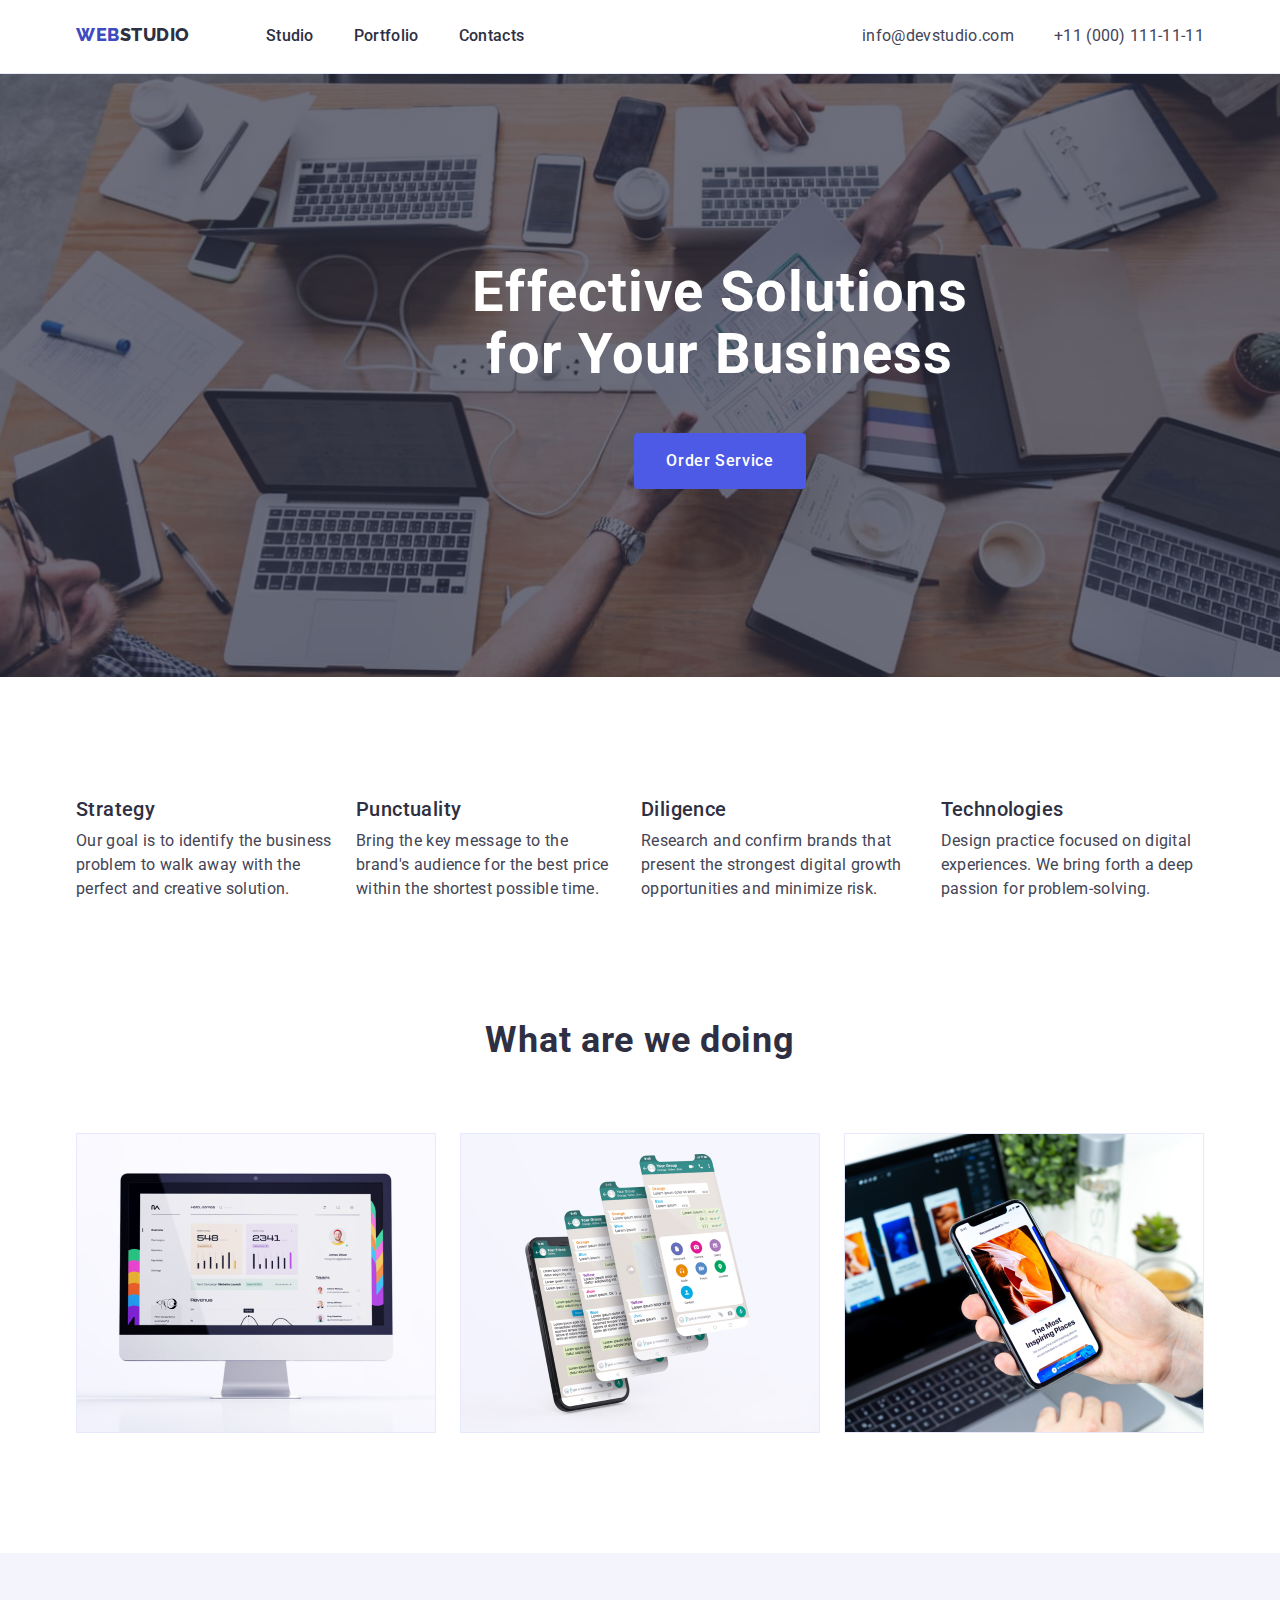
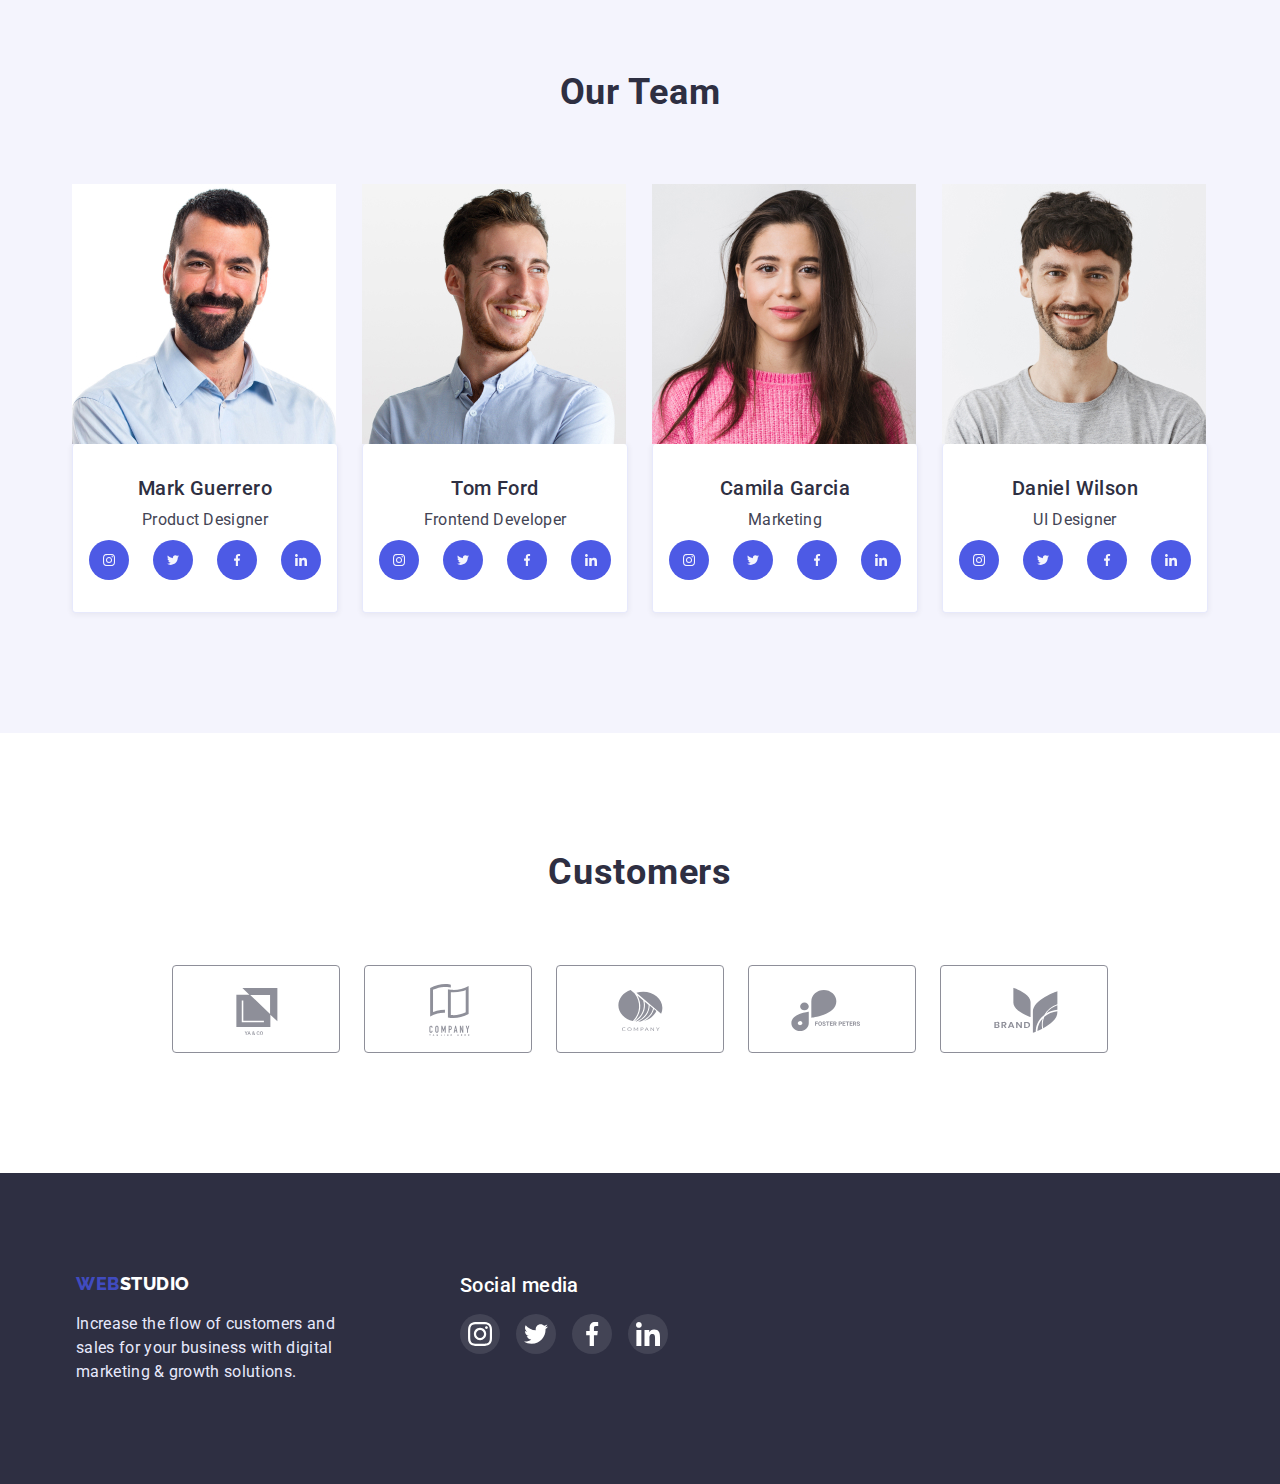
==== index.html @ c2ac7e38 "основна" ====
<!DOCTYPE html>
<html lang="en">
  <head>
    <meta charset="UTF-8" />
    <meta http-equiv="X-UA-Compatible" content="IE=edge" />
    <meta name="viewport" content="width=device-width, initial-scale=1.0" />
    <title>Document</title>
    <link rel="preconnect" href="https://fonts.googleapis.com" />
    <link rel="preconnect" href="https://fonts.gstatic.com" crossorigin />
    <link
      href="https://fonts.googleapis.com/css2?family=Raleway:wght@800&family=Roboto:wght@400;500;700&display=swap"
      rel="stylesheet"
    />
    <link
      rel="stylesheet"
      href="https://cdnjs.cloudflare.com/ajax/libs/modern-normalize/1.1.0/modern-normalize.min.css"
    />
    <link rel="stylesheet" href="./css/styles.css" />
  </head>

  <body>
    <!-- heder -->
    <header class="page-header  box">
      <div class="container page-header-container">
        <nav class="page-nav">
          <a class="logo-left link" href="./index.html">
            WEB<span class="logo-right">STUDIO</span>
          </a>
          <ul class="list">
            <li class="menu-item">
              <a class="menu-link link" href="./studio.html">Studio</a>
            </li>
            <li class="menu-item">
              <a class="menu-link link" href="./portfolio.html"> Portfolio</a>
            </li>
            <li class="menu-item">
              <a class="menu-link link" href="">Contacts</a>
            </li>
          </ul>
        </nav>
        <address class="addres">
          <ul class="list">
            <li>
              <a
                class="contact-mail link menu-link"
                href="mailto:info@devstudio.com"
              >
                info@devstudio.com</a
              >
            </li>
            <li>
              <a class="contact-phone-number link" href="tel:+110001111111">
                +11 (000) 111-11-11</a
              >
            </li>
          </ul>
        </address>
      </div>
    </header>
    <!-- mein -->
    <main>
      <!--section1 hero -->
      <section class="hero-color">
        <h1 class="main-title">Effective Solutions for Your Business</h1>
        <button class="modal-btn" type="button">Order Service</button>
      </section>
      <!-- section2 -->
      <section class="section ">
        <div class="container">
          <h2 class="title-secondaru hide">Course goal</h2>
          <ul class="course list">
            <li>
              <h3 class="title-third">Strategy</h3>
              <p class="text ">
                Our goal is to identify the business problem to walk away with
                the perfect and creative solution.
              </p>
            </li>
            <li>
              <h3 class="title-third">Punctuality</h3>
              <p class="text">
                Bring the key message to the brand's audience for the best price
                within the shortest possible time.
              </p>
            </li>
            <li>
              <h3 class="title-third">Diligence</h3>
              <p class="text">
                Research and confirm brands that present the strongest digital
                growth opportunities and minimize risk.
              </p>
            </li>
            <li>
              <h3 class="title-third">Technologies</h3>
              <p class="text">
                Design practice focused on digital experiences. We bring forth a
                deep passion for problem-solving.
              </p>
            </li>
          </ul>
        </div>
      </section>
      <!-- section3 -->
      <section class="what-are-we-doing-section section remove-retreat">
        <div class="container ">
          <h2 class="title-secondaru ">What are we doing</h2>
          <ul class="list">
            <li class="list-card">
              <img src="./images/icon1.jpg" alt="comp" width="360" />
            </li>
            <li class="list-card">
              <img src="./images/icon2.jpg" alt="phon" width="360" />
            </li>
            <li class="list-card">
              <img src="./images/icon3.jpg" alt="comp&phon" width="360" />
            </li>
          </ul>
        </div>
      </section>
      <!-- section4 -->
      <section class="section section-four hero-footer ">
        <div class="container ">
        <h2 class="title-secondaru ">Our Team</h2>
        <ul class="list team">
          <li>
              <img src="./images/img1.jpg" alt="Mark Guerrero" width="264" />
             <div class=" card-title container-shawod">
            <h3 class="title-third">Mark Guerrero</h3>
            <p class="text text-team">Product Designer</p>
            <ul class="social-list list">
              <li class="social-list-item">
                <a href="" class="social-list-link">
                  <svg class="social-list-icon"  width="12" height="12">
                    <use href="./images/sprite.svg#icon-instagram"></use>
                  </svg>
                </a>
              </li>
              <li class="social-list-item">
                <a href="" class="social-list-link">
                  <svg class="social-list-icon"  width="12" height="12">
                    <use href="./images/sprite.svg#icon-twitter"></use>
                  </svg>
                </a>
              </li>
              <li class="social-list-item">
                <a href="" class="social-list-link">
                  <svg class="social-list-icon"  width="12" height="12">
                    <use href="./images/sprite.svg#icon-facebook"></use>
                  </svg>
                </a>
              </li>
              <li class="social-list-item">
                <a href="" class="social-list-link">
                  <svg class="social-list-icon"  width="12" height="12">
                    <use href="./images/sprite.svg#icon-linkedin"></use>
                  </svg>
                </a>
              </li>
            </ul>
            </div>
            </li>
          <li>
            <img src="./images/img2.jpg" alt="Tom Ford" width="264" />
             <div class=" container-shawod card-title">
            <h3 class="title-third">Tom Ford</h3>
            <p class="text text-team">Frontend Developer</p>
            <ul class="social-list list">
              <li class="social-list-item">
                <a href="" class="social-list-link">
                  <svg class="social-list-icon"  width="12" height="12">
                    <use href="./images/sprite.svg#icon-instagram"></use>
                  </svg>
                </a>
              </li>
              <li class="social-list-item">
                <a href="" class="social-list-link">
                  <svg class="social-list-icon"  width="12" height="12">
                    <use href="./images/sprite.svg#icon-twitter"></use>
                  </svg>
                </a>
              </li>
              <li class="social-list-item">
                <a href="" class="social-list-link">
                  <svg class="social-list-icon" width="12" height="12">
                    <use href="./images/sprite.svg#icon-facebook"></use>
                  </svg>
                </a>
              </li>
              <li class="social-list-item">
                <a href="" class="social-list-link">
                  <svg class="social-list-icon" width="12" height="12">
                    <use href="./images/sprite.svg#icon-linkedin"></use>
                  </svg>
                </a>
              </li>
            </ul>
            </div>
          </li>
          <li>
            <img src="./images/img3.jpg" alt="Camila Garcia" width="264" />
             <div class=" container-shawod card-title">
            <h3 class="title-third">Camila Garcia</h3>
            <p class="text text-team">Marketing</p>   
             <ul class="social-list list">
              <li class="social-list-item">
                <a href="" class="social-list-link">
                  <svg class="social-list-icon"  width="12" height="12">
                    <use href="./images/sprite.svg#icon-instagram"></use>
                  </svg>
                </a>
              </li>
              <li class="social-list-item">
                <a href="" class="social-list-link">
                  <svg class="social-list-icon"  width="12" height="12">
                    <use href="./images/sprite.svg#icon-twitter"></use>
                  </svg>
                </a>
              </li>
              <li class="social-list-item">
                <a href="" class="social-list-link">
                  <svg class="social-list-icon"  width="12" height="12">
                    <use href="./images/sprite.svg#icon-facebook"></use>
                  </svg>
                </a>
              </li>
              <li class="social-list-item">
                <a href="" class="social-list-link">
                  <svg class="social-list-icon" width="12" height="12">
                    <use href="./images/sprite.svg#icon-linkedin"></use>
                  </svg>
                </a>
              </li>
            </ul> 
          </div>
          </li>
                  <li>
            <img src="./images/img4.jpg" alt="Daniel Wilson" width="264" />
             <div class=" container-shawod card-title">
   <h3 class="title-third">Daniel Wilson</h3>
            <p class="text text-team">UI Designer</p>
            <ul class="social-list list">
              <li class="social-list-item">
                <a href="" class="social-list-link">
                  <svg class="social-list-icon" width="12" height="12">
                    <use href="./images/sprite.svg#icon-instagram"></use>
                  </svg>
                  
                </a>
              </li>
              <li class="social-list-item">
                <a href="" class="social-list-link">
                  <svg class="social-list-icon"  width="12" height="12">
                    <use href="./images/sprite.svg#icon-twitter"></use>
                  </svg>
                </a>
              </li>
              <li class="social-list-item">
                <a href="" class="social-list-link">
                  <svg class="social-list-icon"  width="12" height="12">
                    <use href="./images/sprite.svg#icon-facebook"></use>
                  </svg>
                </a>
              </li>
              <li class="social-list-item">
                <a href="" class="social-list-link">
                  <svg class="social-list-icon"  width="12" height="12">
                    <use href="./images/sprite.svg#icon-linkedin"></use>
                  </svg>
                </a>
              </li>
            </ul>
            </div>
            </div>
          </li>
        </ul>
      </div>
      </section>
      <!-- section5 -->
     <section class="section">
      <div class="container">
      <h2 class="title-fifth">Customers</h2>
      <ul class="company-list list">
      <li class="company-list-item"> 
        <a href="" class="company-list-link">
        <svg class="company-list-icon" width="104" height="56">
        <use href="./images/sprite.svg#icon-logo">
        </use>
      </svg>
    </a>
   </li>
      <li class="company-list-item"> 
        <a href="" class="company-list-link">
        <svg class="company-list-icon" width="104" height="56">
        <use href="./images/sprite.svg#icon-logo1">
        </use>
      </svg>
    </a>
      </li>
      <li class="company-list-item"> 
        <a href="" class="company-list-link">
        <svg class="company-list-icon" width="104" height="56">
        <use href="./images/sprite.svg#icon-logo2">
        </use>
      </svg>
    </a>
      </li>
      <li class="company-list-item"> 
        <a href="" class="company-list-link">
        <svg class="company-list-icon" width="104" height="56">
        <use href="./images/sprite.svg#icon-logo3">
        </use>
      </svg>
    </a>
  </li>
      <li class="company-list-item"> 
        <a href="" class="company-list-link">
        <svg class="company-list-icon" width="104" height="56">
        <use href="./images/sprite.svg#icon-logo4">
        </use>
      </svg>
    </a>
  </li>
     </ul>
     </div>
    </section>
      </main>
    <!-- footer -->
    <footer class="footer">
      <div class="container container-footer">
        <div>
                   <a class="logo-left link entrance " href="./index.html">
          WEB<span class="logo-right-footer">STUDIO</span>
        </a>
                <p class="text-footer">
          Increase the flow of customers and sales for your business with
          digital marketing & growth solutions.
        </p>
      </div>
            <div class=" footer-socil ">
     <h3 class="title-third-footer">Social media</h3>
     <ul class="footer-social-list list-social">
      <li class="footer-social-list-item">
        <a href="" class="footer-social-list-link ">
          <svg class="footer-social-list-icon" width="24px" height="24px">
           <use href="./images/sprite.svg#icon-instagram"></use>
          </svg>
        </a>
      </li>
      <li class="footer-social-list-item" >
        <a href="" class="footer-social-list-link">
          <svg class="footer-social-list-icon" width="24px" height="24px">
            <use href="./images/sprite.svg#icon-twitter"></use>
          </svg>
        </a>
      </li>
      <li class="footer-social-list-item">
        <a href="" class="footer-social-list-link">
          <svg class="footer-social-list-icon" width="24px" height="24px">
            <use href="./images/sprite.svg#icon-facebook"></use>
          </svg>
        </a>
      </li>
      <li class="footer-social-list-item">
        <a href="" class="footer-social-list-link">
          <svg class="footer-social-list-icon"  width="24px" height="24px">
             <use href="./images/sprite.svg#icon-linkedin"></use>
          </svg>
        </a>
      </li>
     </ul>
              </div> </div>
                  </footer>
  </body>
</html>
---- css/styles.css ----
html{    box-sizing: border-box}
    *,*::before,
    *::after{
        box-sizing: inherit;}
    



/*=================================================скидання базових стилів============================================= */
.link {
    text-decoration: none;
}


.list {
    list-style: none;
    display: flex;
        justify-content: center;
}



button{ 
    cursor: pointer;
}

h1, h2, h3, h4, p {
    margin-top: 0;
    margin-bottom: 0;
}
ul, ol{
    margin-top: 0;
    margin-bottom: 0;
    padding-left: 0;
}
img{
    display: block;
}

/*===================================================== hader===================================================== */

/* nav */

:root {
    --primaru-brand-color: #4D5AE5;
    --subtle-text: #8E8F99;
    --pressed-state-color: #404BBF;
    --dark-color: #2E2F42;
    --text-color: #434455;
    --text-footer-color: #E7E9FC;
    --subtle-text-color: #FFFFFF;
    --light-color: #F4F4FD;
}

.section{
    padding-top: 120px;
    padding-bottom: 120px;
   
}

.container{
    width: 1158px;
    margin-left: auto;
    margin-right: auto;
    padding-left: 15px;
    padding-right: 15px;
}

.page-header{
    padding-top: 24px;
  
  
}
.page-header-container {
    display: flex;
  
 

    
}
.box{
    border-bottom: 1px solid var(--text-footer-color);
    padding-bottom: 25px;
   }
.page-nav{ 
    display: flex;
}


.logo-right{
    margin-right: 76px;
}

.menu-item:not(:last-child){
    margin-right: 40px;
}




.text {
    font-family: 'Roboto', 'sens-serif';
    font-size: 16px;
    line-height: 1.5;
    letter-spacing: 0.02em;
    color: var(--text-color);
}

.logo-left {
    font-family: 'Raleway', 'sens-serif';
    font-weight: 800;
    font-size: 18px;
    line-height: 1.2;
    letter-spacing: 0.03em;
    color: var(--pressed-state-color);
 
}

.logo-right {
    font-family: 'Raleway', 'sens-serif';
    font-weight: 800;
    font-size: 18px;
    line-height: 1.2;
    letter-spacing: 0.03em;
    color: var(--dark-color);
}


.menu-link {
    font-family: 'Roboto', 'sens-serif';
    font-weight: 500;
    font-size: 16px;
    line-height: 1.5;
    letter-spacing: 0.02em;
    color: var(--dark-color);
    padding-top: 24px;
        padding-bottom:24px;
}

.menu-link:active,
.menu-link:hover,
.menu-link:focus {
    color: var(--pressed-state-color);
}



/* =====================================================adress===================================================== */
.addres{
    margin-left: auto;
}

.contact-mail {
    font-family:'Roboto', 'sens-serif';
    font-style: normal;
    font-weight: 400;
    font-size: 16px;
    line-height: 1.5;
    letter-spacing: 0.02em;
    color: var(--text-color);
    margin-left: auto;
    margin-right: 40px;
}

.contact-phone-number {
    font-family: 'Roboto', 'sens-serif';
    font-style: normal;
    font-weight: 400;
    font-size: 16px;
    line-height: 1.5;
    letter-spacing: 0.02em;
    color: var(--text-color);
}

/*===================================================== section 1 hero =====================================================*/
.hero-color{
    background-image: linear-gradient(rgba(46, 47, 66, 0.7),rgba(46, 47, 66, 0.7)), url(../images/icons/people-office.jpg);
    background-size: cover;
      text-align: center;
    background-color: var(--dark-color);
      margin-left: auto;
        margin-right: auto;
        padding-top: 188px;
        padding-bottom: 188px;
        padding-left: 0;
        padding-right: 0;
        width: 1440px;
}
.main-title {
       font-family: 'Roboto', 'sens-serif';
    font-weight: 700;
    font-size: 56px;
    line-height: 1.1;
    letter-spacing: 0.02em;
    color: var(--subtle-text-color);
    max-width: 496px;
margin-left: auto;
margin-right: auto;
}


.modal-btn {
    display: inline-block;
    padding-top: 16px;
    padding-bottom: 16px;
    padding-left: 32px ;
    padding-right: 32px;
    border: 1px;
    border-radius: 4px;
    font-family: 'Roboto', 'sens-serif';
    font-weight: 500;
    font-size: 16px;
    line-height: 1.5;
    letter-spacing: 0.04em;
    color: var(--subtle-text-color);
    background-color: var(--primaru-brand-color);
   margin-top: 48px;

}

.modal-btn:hover,
.modal-btn:focus {
    background-color: var(--pressed-state-color);
}

/* =====================================================section 2 =====================================================*/

.hide{
    display: none;
}
.course{
    column-gap: 24px;
}
.title-secondaru {
    text-align: center;
    font-family: 'Roboto', 'sens-serif';
    font-weight: 700;
    font-size: 36px;
    line-height: 1.1;
    letter-spacing:0.02em;
    color: var(--dark-color);
    margin-bottom: 72px;

}


/* =====================================================section 3 =====================================================*/
.title-third {
    margin-bottom: 8px;
    font-family: 'Roboto', 'sens-serif';
    font-weight: 500;
    font-size: 20px;
    line-height: 1.2;
    letter-spacing: 0.02em;
    color: var(--dark-color);
}
.remove-retreat {
    padding-top: 0;
   
}

.what-are-we-doing-section {
  
        background-color: var(--subtle-text-color);
}
 .list-card:not(:nth-child(3n)){
    margin-right: 24px;
flex-basis: calc((100%-2*24px)/3)
 }
 
/* =====================================================section 4 =====================================================*/
.text-team{
margin-bottom: 8px;
}
.section-four{
    background-color: var(--light-color);
    margin-left: auto;
    margin-right: auto;
  
}

.social-list-link{
    display: flex;
justify-content: center;
align-items: center;
    width: 40px;
    height: 40px;
    border-radius: 50%;
    background-color: var(--primaru-brand-color);
}
.social-list{
    display: flex;
  gap: 24px;
 
}
.social-list-icon{
    fill: var(--light-color) ;

}
.social-list-link:hover,
.social-list-link:focus{
background-color:var(--pressed-state-color);
}


.team{
    column-gap: 24px;
flex-basis: calc((100%-2*24px)/4)}

.container-shawod{
    padding-bottom: 32px;
        border: 1px solid var(--text-footer-color);
        border-radius: 4px;
        border-top: 0px;
        padding-top: 32px;
        background-color: var(--subtle-text-color);
        padding-left: 16px;
        padding-right: 16px;
   box-shadow: 0 2px  1px 0 rgba(46, 47, 66, 0.08);
box-shadow: 0 1px 1px 0 rgba(46, 47, 66, 0.16);
box-shadow: 0 1px 6px 0 rgba(46, 47, 66, 0.08)
}
/* =====================================================section 5=====================================================*/
.title-fifth {
    text-align: center;
        font-family: 'Roboto', 'sens-serif';
        font-weight: 700;
        font-size: 36px;
        line-height: 1.1;
        letter-spacing: 0.02em;
        color: var(--dark-color);
        margin-bottom: 72px;}
        .company-list {
            display: flex;
                gap: 24px;
              
        }
       .company-list-icon{
        fill: var(--subtle-text);
       }
     
     .company-list-link {
                    display: flex;
                    justify-content: center;
                    align-items: center;
                    width: 168px;
                    height: 88px;
                    border: 1px solid var(--subtle-text);
                        border-radius: 4px;
                                    
                }
          
           .company-list-link:hover,
         .company-list-link:focus{
border-color: var(--pressed-state-color);

         }
        .company-list-link:hover .company-list-icon
          .company-list-link:focus .company-list-icon{
            fill: var(--pressed-state-color);

                 }
/* =====================================================footer =====================================================*/

.text-footer {
    font-family: 'Roboto', 'sens-serif';
    font-weight: 400;
    font-size: 16px;
    line-height: 1.5;
    letter-spacing: 0.02em;
    color: var(--text-footer-color);
    width: 264px;   
}

.title-third-footer {
    margin-bottom: 17px;
    font-family: 'Roboto', 'sens-serif';
    font-weight: 500;
    font-size: 20px;
    line-height: 1.2;
    letter-spacing: 0.02em;
    color: var(--subtle-text-color);}

    .list-social{
        list-style: none;
    }
.footer-social-list-link{
    display: flex;
        justify-content: center;
        align-items: center;
    width: 40px;
    height: 40px;
    border-radius: 50%;
  background-color:var(--text-color);
}
.footer-social-list-icon{
    fill: var(--subtle-text-color);

}

.container-footer{
    display: flex;
    gap: 120px;

}

.text-footer-socil{
  
font-family: 'Roboto', 'sens-serif';
font-weight: 500;
font-size: 16px;
line-height: 1.5%;
letter-spacing: 0.02em;
color: var(--subtle-text-color);
margin-bottom: 17px;}


.footer-socil{
 display:block;

   }
.footer-social-list{
    display: flex;
   gap: 16px;
}
.entrance{
    margin-bottom: 17px;
    display: block;
}

.logo-right-footer {
    color: var(--subtle-text-color);
  

}

.footer{
    display: flex;
      background-color: var(--dark-color);
      padding-top: 100px;
     padding-bottom: 100px;
   
    }
    


.struktur-link {
    padding-top: 12px;
    padding-bottom: 12px;
    padding-left: 24px;
    padding-right: 24px;
    font-family: 'Roboto', 'sens-serif';
    font-weight: 500;
    font-size: 16px;
    line-height: 1.5;
    letter-spacing: 0.04em;
    color: var(--primaru-brand-color);
    border: 1px solid var(--light-color);
    border-radius: 4px;
    border-color:var(--text-footer-color);
  
}
.btn-padding{
  
        margin-right: 24px;
    
}
.btn-padding :last-child{
margin-right: 0;
}

.struktur-link:hover,
.struktur-link:focus {
    color: var(--subtle-text-color);
    background-color: var(--pressed-state-color);
}

.portfolio-img-pad{
    padding-top: 96px;
   padding-bottom: 120px;
}
.portfolio-card{
flex-basis: calc((100%-2*24px)/3);
  column-gap: 24px;
  row-gap: 48px;
flex-wrap: wrap;

}
.portfolio-card-content-wrapper{
    padding-bottom: 32px;
    border: 1px solid var(--text-footer-color);
    border-top: 0px;
    padding-top: 32px;
background-color: var(--subtle-text-color);
padding-left: 16px;
padding-right: 16px;

}
.card-title{
    text-align: center;

}
.title-two {
    margin-bottom: 8px;
    font-family: 'Roboto', 'sens-serif';
    font-weight: 500;
    font-size: 20px;
    line-height: 1.2;
    letter-spacing: 0.02em;
    color: var(--dark-color);
    
}
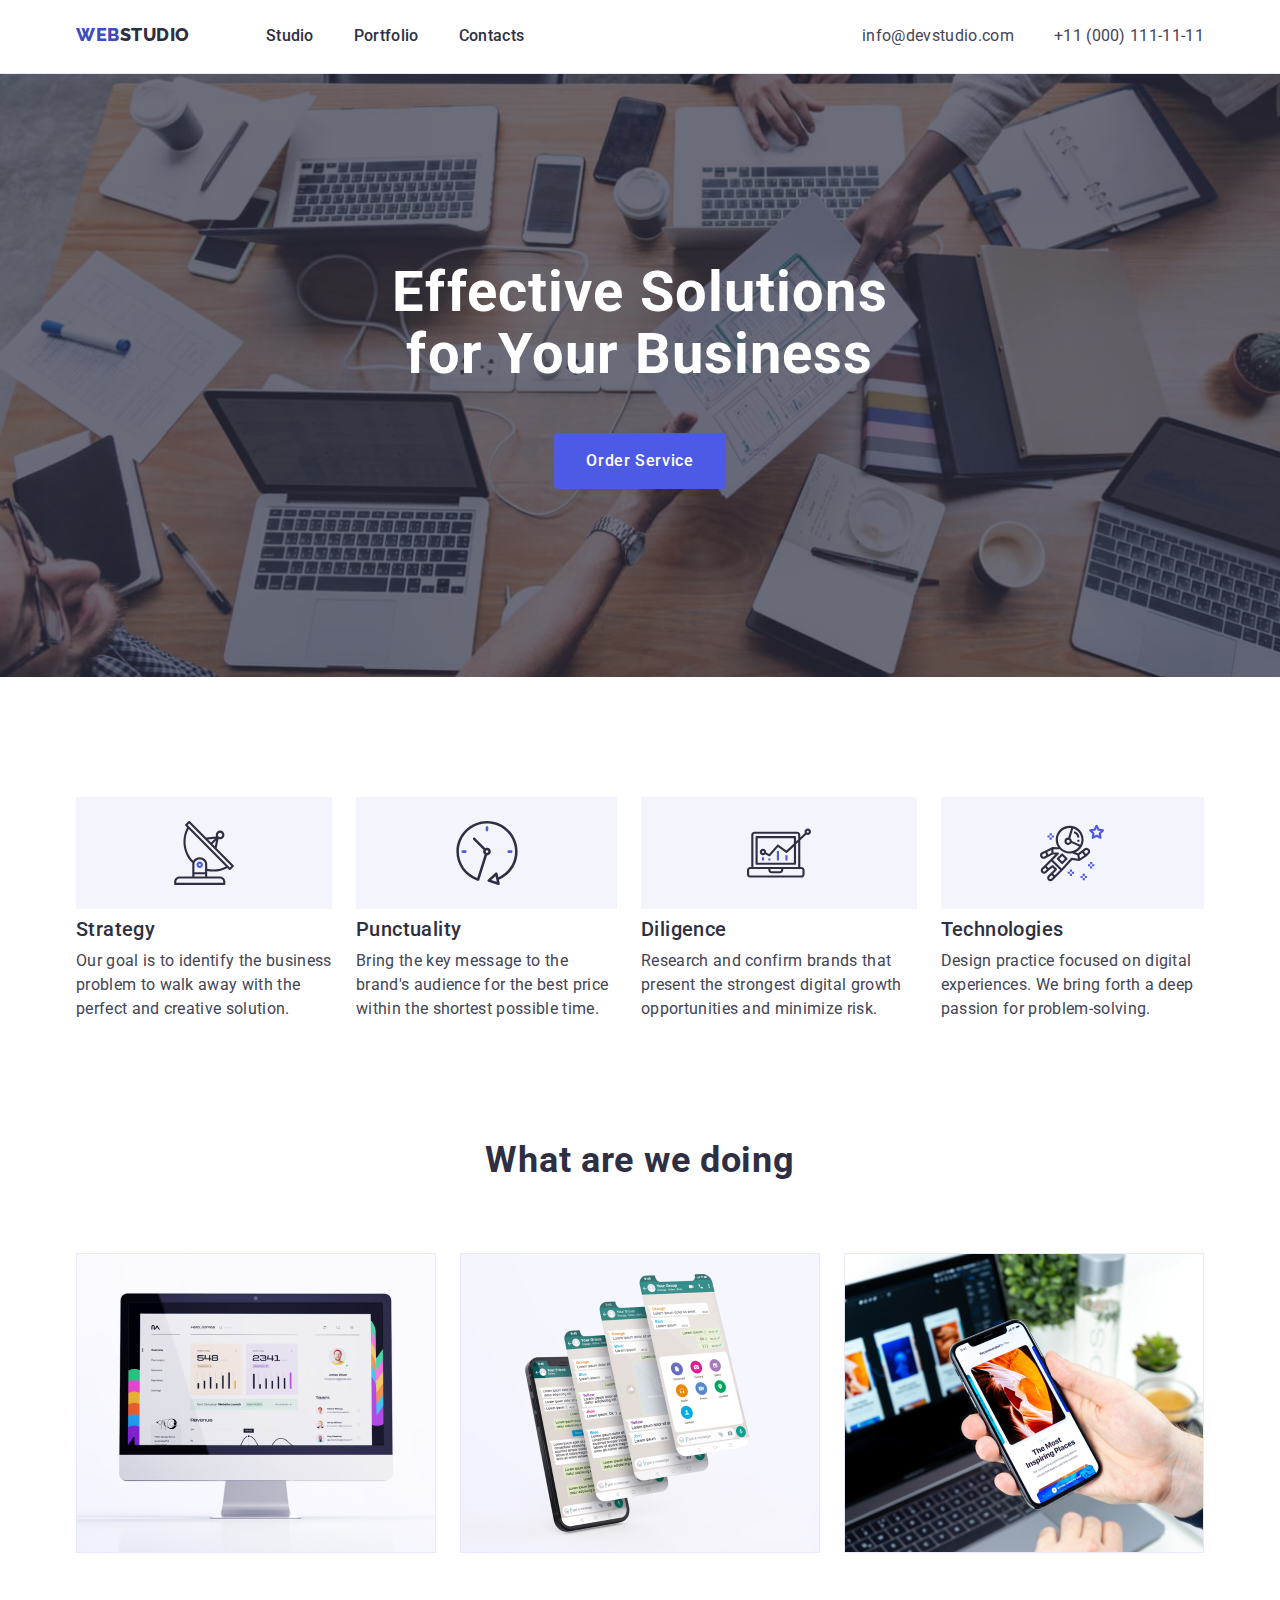
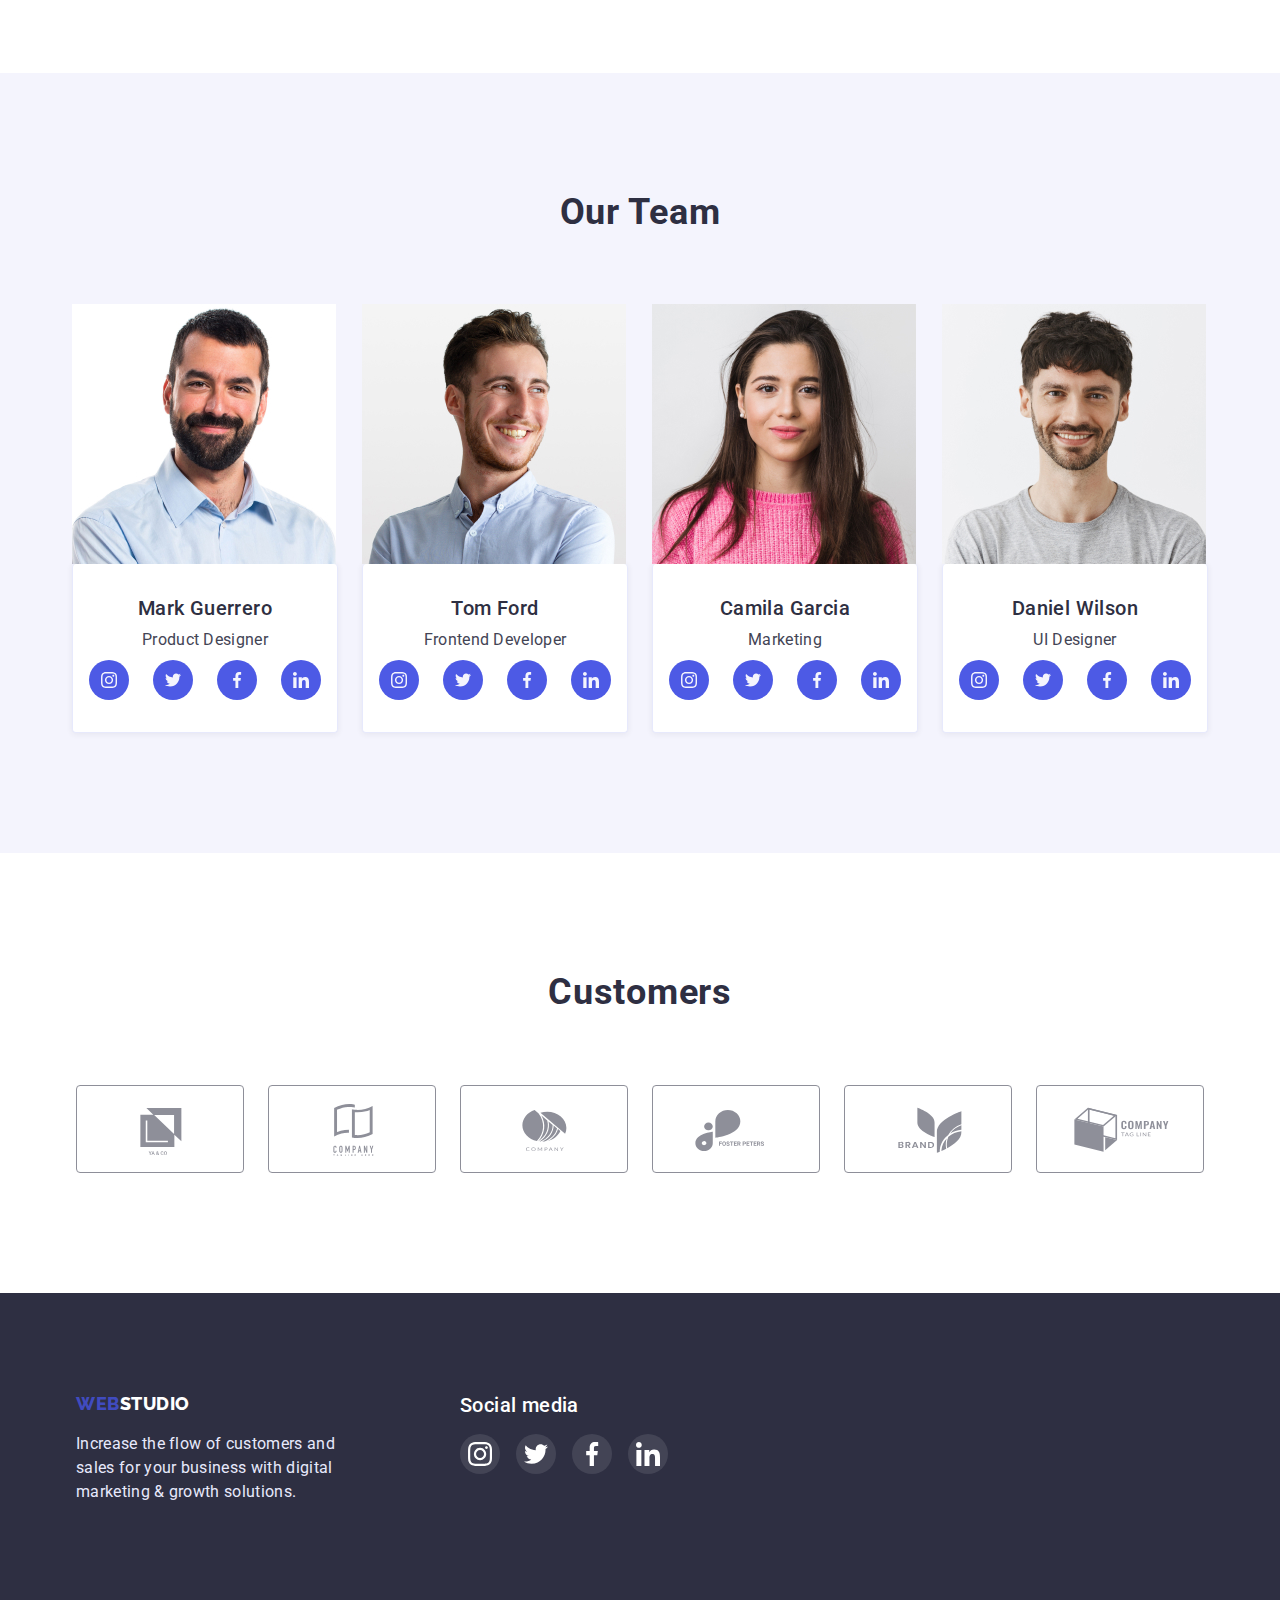
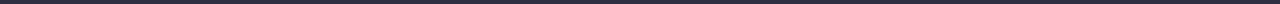
==== commit 327c66c9: "henges two" ====
--- a/index.html
+++ b/index.html
@@ -69,14 +69,24 @@
         <div class="container">
           <h2 class="title-secondaru hide">Course goal</h2>
           <ul class="course list">
-            <li>
-              <h3 class="title-third">Strategy</h3>
+             <li>
+              <div  class="icon">
+                 <svg class=""  width="64" height="64" >
+                    <use href="./images/sprite.svg#icon-antenna"></use>
+                  </svg>   
+              </div>
+                <h3 class="title-third">Strategy</h3>
               <p class="text ">
                 Our goal is to identify the business problem to walk away with
                 the perfect and creative solution.
               </p>
             </li>
-            <li>
+                    <li>
+              <div  class="icon">
+                 <svg class=""  width="64" height="64" >
+                    <use href="./images/sprite.svg#icon-clock"></use>
+                  </svg>
+                </div >
               <h3 class="title-third">Punctuality</h3>
               <p class="text">
                 Bring the key message to the brand's audience for the best price
@@ -84,6 +94,11 @@
               </p>
             </li>
             <li>
+               <div  class="icon">
+                <svg class=""  width="64" height="64" >
+                    <use href="./images/sprite.svg#icon-diagram"></use>
+                  </svg>
+               </div>
               <h3 class="title-third">Diligence</h3>
               <p class="text">
                 Research and confirm brands that present the strongest digital
@@ -91,6 +106,11 @@
               </p>
             </li>
             <li>
+               <div  class="icon">
+                <svg class=""  width="64" height="64" >
+                    <use href="./images/sprite.svg#icon-astronaut"></use>
+                  </svg>
+               </div>
               <h3 class="title-third">Technologies</h3>
               <p class="text">
                 Design practice focused on digital experiences. We bring forth a
@@ -130,28 +150,28 @@
             <ul class="social-list list">
               <li class="social-list-item">
                 <a href="" class="social-list-link">
-                  <svg class="social-list-icon"  width="12" height="12">
+                  <svg class="social-list-icon"  width="16" height="16">
                     <use href="./images/sprite.svg#icon-instagram"></use>
                   </svg>
                 </a>
               </li>
               <li class="social-list-item">
                 <a href="" class="social-list-link">
-                  <svg class="social-list-icon"  width="12" height="12">
+                  <svg class="social-list-icon"  width="16" height="16">
                     <use href="./images/sprite.svg#icon-twitter"></use>
                   </svg>
                 </a>
               </li>
               <li class="social-list-item">
                 <a href="" class="social-list-link">
-                  <svg class="social-list-icon"  width="12" height="12">
+                  <svg class="social-list-icon"  width="16" height="16">
                     <use href="./images/sprite.svg#icon-facebook"></use>
                   </svg>
                 </a>
               </li>
               <li class="social-list-item">
                 <a href="" class="social-list-link">
-                  <svg class="social-list-icon"  width="12" height="12">
+                  <svg class="social-list-icon"  width="16" height="16">
                     <use href="./images/sprite.svg#icon-linkedin"></use>
                   </svg>
                 </a>
@@ -167,28 +187,28 @@
             <ul class="social-list list">
               <li class="social-list-item">
                 <a href="" class="social-list-link">
-                  <svg class="social-list-icon"  width="12" height="12">
+                  <svg class="social-list-icon"  width="16" height="16">
                     <use href="./images/sprite.svg#icon-instagram"></use>
                   </svg>
                 </a>
               </li>
               <li class="social-list-item">
                 <a href="" class="social-list-link">
-                  <svg class="social-list-icon"  width="12" height="12">
+                  <svg class="social-list-icon"  width="16" height="16">
                     <use href="./images/sprite.svg#icon-twitter"></use>
                   </svg>
                 </a>
               </li>
               <li class="social-list-item">
                 <a href="" class="social-list-link">
-                  <svg class="social-list-icon" width="12" height="12">
+                  <svg class="social-list-icon" width="16" height="16">
                     <use href="./images/sprite.svg#icon-facebook"></use>
                   </svg>
                 </a>
               </li>
               <li class="social-list-item">
                 <a href="" class="social-list-link">
-                  <svg class="social-list-icon" width="12" height="12">
+                  <svg class="social-list-icon" width="16" height="16">
                     <use href="./images/sprite.svg#icon-linkedin"></use>
                   </svg>
                 </a>
@@ -204,28 +224,28 @@
              <ul class="social-list list">
               <li class="social-list-item">
                 <a href="" class="social-list-link">
-                  <svg class="social-list-icon"  width="12" height="12">
+                  <svg class="social-list-icon"  width="16" height="16">
                     <use href="./images/sprite.svg#icon-instagram"></use>
                   </svg>
                 </a>
               </li>
               <li class="social-list-item">
                 <a href="" class="social-list-link">
-                  <svg class="social-list-icon"  width="12" height="12">
+                  <svg class="social-list-icon"  width="16" height="16">
                     <use href="./images/sprite.svg#icon-twitter"></use>
                   </svg>
                 </a>
               </li>
               <li class="social-list-item">
                 <a href="" class="social-list-link">
-                  <svg class="social-list-icon"  width="12" height="12">
+                  <svg class="social-list-icon"  width="16" height="16">
                     <use href="./images/sprite.svg#icon-facebook"></use>
                   </svg>
                 </a>
               </li>
               <li class="social-list-item">
                 <a href="" class="social-list-link">
-                  <svg class="social-list-icon" width="12" height="12">
+                  <svg class="social-list-icon" width="16" height="16">
                     <use href="./images/sprite.svg#icon-linkedin"></use>
                   </svg>
                 </a>
@@ -241,7 +261,7 @@
             <ul class="social-list list">
               <li class="social-list-item">
                 <a href="" class="social-list-link">
-                  <svg class="social-list-icon" width="12" height="12">
+                  <svg class="social-list-icon" width="16" height="16">
                     <use href="./images/sprite.svg#icon-instagram"></use>
                   </svg>
                   
@@ -249,21 +269,21 @@
               </li>
               <li class="social-list-item">
                 <a href="" class="social-list-link">
-                  <svg class="social-list-icon"  width="12" height="12">
+                  <svg class="social-list-icon"  width="16" height="16">
                     <use href="./images/sprite.svg#icon-twitter"></use>
                   </svg>
                 </a>
               </li>
               <li class="social-list-item">
                 <a href="" class="social-list-link">
-                  <svg class="social-list-icon"  width="12" height="12">
+                  <svg class="social-list-icon"  width="16" height="16">
                     <use href="./images/sprite.svg#icon-facebook"></use>
                   </svg>
                 </a>
               </li>
               <li class="social-list-item">
                 <a href="" class="social-list-link">
-                  <svg class="social-list-icon"  width="12" height="12">
+                  <svg class="social-list-icon"  width="16" height="16">
                     <use href="./images/sprite.svg#icon-linkedin"></use>
                   </svg>
                 </a>
@@ -316,6 +336,14 @@
         <a href="" class="company-list-link">
         <svg class="company-list-icon" width="104" height="56">
         <use href="./images/sprite.svg#icon-logo4">
+        </use>
+      </svg>
+    </a>
+  </li>
+    <li class="company-list-item"> 
+        <a href="" class="company-list-link">
+        <svg class="company-list-icon" width="104" height="56">
+        <use href="./images/sprite.svg#icon-logo5">
         </use>
       </svg>
     </a>
--- a/css/styles.css
+++ b/css/styles.css
@@ -1,42 +1,43 @@
-
-
-html{    box-sizing: border-box}
-    *,*::before,
-    *::after{
-        box-sizing: inherit;}
-    
-
-
+html {
+  box-sizing: border-box;
+}
+*,
+*::before,
+*::after {
+  box-sizing: inherit;
+}
 
 /*=================================================скидання базових стилів============================================= */
 .link {
-    text-decoration: none;
-}
-
+  text-decoration: none;
+}
 
 .list {
-    list-style: none;
-    display: flex;
-        justify-content: center;
-}
-
-
-
-button{ 
-    cursor: pointer;
-}
-
-h1, h2, h3, h4, p {
-    margin-top: 0;
-    margin-bottom: 0;
-}
-ul, ol{
-    margin-top: 0;
-    margin-bottom: 0;
-    padding-left: 0;
-}
-img{
-    display: block;
+  list-style: none;
+  display: flex;
+  justify-content: center;
+}
+
+button {
+  cursor: pointer;
+}
+
+h1,
+h2,
+h3,
+h4,
+p {
+  margin-top: 0;
+  margin-bottom: 0;
+}
+ul,
+ol {
+  margin-top: 0;
+  margin-bottom: 0;
+  padding-left: 0;
+}
+img {
+  display: block;
 }
 
 /*===================================================== hader===================================================== */
@@ -44,473 +45,461 @@
 /* nav */
 
 :root {
-    --primaru-brand-color: #4D5AE5;
-    --subtle-text: #8E8F99;
-    --pressed-state-color: #404BBF;
-    --dark-color: #2E2F42;
-    --text-color: #434455;
-    --text-footer-color: #E7E9FC;
-    --subtle-text-color: #FFFFFF;
-    --light-color: #F4F4FD;
-}
-
-.section{
-    padding-top: 120px;
-    padding-bottom: 120px;
-   
-}
-
-.container{
-    width: 1158px;
-    margin-left: auto;
-    margin-right: auto;
-    padding-left: 15px;
-    padding-right: 15px;
-}
-
-.page-header{
-    padding-top: 24px;
-  
-  
+  --primaru-brand-color: #4d5ae5;
+  --subtle-text: #8e8f99;
+  --pressed-state-color: #404bbf;
+  --dark-color: #2e2f42;
+  --text-color: #434455;
+  --text-footer-color: #e7e9fc;
+  --subtle-text-color: #ffffff;
+  --light-color: #f4f4fd;
+  --success-color: #31d0aa;
+}
+
+.section {
+  padding-top: 120px;
+  padding-bottom: 120px;
+}
+
+.container {
+  width: 1158px;
+  margin-left: auto;
+  margin-right: auto;
+  padding-left: 15px;
+  padding-right: 15px;
+}
+
+.page-header {
+  padding-top: 24px;
 }
 .page-header-container {
-    display: flex;
-  
- 
-
-    
-}
-.box{
-    border-bottom: 1px solid var(--text-footer-color);
-    padding-bottom: 25px;
-   }
-.page-nav{ 
-    display: flex;
-}
-
-
-.logo-right{
-    margin-right: 76px;
-}
-
-.menu-item:not(:last-child){
-    margin-right: 40px;
-}
-
-
-
+  display: flex;
+}
+.box {
+  border-bottom: 1px solid var(--text-footer-color);
+  padding-bottom: 25px;
+}
+.page-nav {
+  display: flex;
+}
+
+.logo-right {
+  margin-right: 76px;
+}
+
+.menu-item:not(:last-child) {
+  margin-right: 40px;
+}
 
 .text {
-    font-family: 'Roboto', 'sens-serif';
-    font-size: 16px;
-    line-height: 1.5;
-    letter-spacing: 0.02em;
-    color: var(--text-color);
+  font-family: "Roboto", "sens-serif";
+  font-size: 16px;
+  line-height: 1.5;
+  letter-spacing: 0.02em;
+  color: var(--text-color);
 }
 
 .logo-left {
-    font-family: 'Raleway', 'sens-serif';
-    font-weight: 800;
-    font-size: 18px;
-    line-height: 1.2;
-    letter-spacing: 0.03em;
-    color: var(--pressed-state-color);
- 
+  font-family: "Raleway", "sens-serif";
+  font-weight: 800;
+  font-size: 18px;
+  line-height: 1.2;
+  letter-spacing: 0.03em;
+  color: var(--pressed-state-color);
 }
 
 .logo-right {
-    font-family: 'Raleway', 'sens-serif';
-    font-weight: 800;
-    font-size: 18px;
-    line-height: 1.2;
-    letter-spacing: 0.03em;
-    color: var(--dark-color);
-}
-
+  font-family: "Raleway", "sens-serif";
+  font-weight: 800;
+  font-size: 18px;
+  line-height: 1.2;
+  letter-spacing: 0.03em;
+  color: var(--dark-color);
+}
 
 .menu-link {
-    font-family: 'Roboto', 'sens-serif';
-    font-weight: 500;
-    font-size: 16px;
-    line-height: 1.5;
-    letter-spacing: 0.02em;
-    color: var(--dark-color);
-    padding-top: 24px;
-        padding-bottom:24px;
+  font-family: "Roboto", "sens-serif";
+  font-weight: 500;
+  font-size: 16px;
+  line-height: 1.5;
+  letter-spacing: 0.02em;
+  color: var(--dark-color);
+  padding-top: 24px;
+  padding-bottom: 24px;
 }
 
 .menu-link:active,
 .menu-link:hover,
 .menu-link:focus {
-    color: var(--pressed-state-color);
-}
-
-
+  color: var(--pressed-state-color);
+}
 
 /* =====================================================adress===================================================== */
-.addres{
-    margin-left: auto;
+.addres {
+  margin-left: auto;
 }
 
 .contact-mail {
-    font-family:'Roboto', 'sens-serif';
-    font-style: normal;
-    font-weight: 400;
-    font-size: 16px;
-    line-height: 1.5;
-    letter-spacing: 0.02em;
-    color: var(--text-color);
-    margin-left: auto;
-    margin-right: 40px;
+  font-family: "Roboto", "sens-serif";
+  font-style: normal;
+  font-weight: 400;
+  font-size: 16px;
+  line-height: 1.5;
+  letter-spacing: 0.02em;
+  color: var(--text-color);
+  margin-left: auto;
+  margin-right: 40px;
 }
 
 .contact-phone-number {
-    font-family: 'Roboto', 'sens-serif';
-    font-style: normal;
-    font-weight: 400;
-    font-size: 16px;
-    line-height: 1.5;
-    letter-spacing: 0.02em;
-    color: var(--text-color);
+  font-family: "Roboto", "sens-serif";
+  font-style: normal;
+  font-weight: 400;
+  font-size: 16px;
+  line-height: 1.5;
+  letter-spacing: 0.02em;
+  color: var(--text-color);
 }
 
 /*===================================================== section 1 hero =====================================================*/
-.hero-color{
-    background-image: linear-gradient(rgba(46, 47, 66, 0.7),rgba(46, 47, 66, 0.7)), url(../images/icons/people-office.jpg);
-    background-size: cover;
-      text-align: center;
-    background-color: var(--dark-color);
-      margin-left: auto;
-        margin-right: auto;
-        padding-top: 188px;
-        padding-bottom: 188px;
-        padding-left: 0;
-        padding-right: 0;
-        width: 1440px;
+.hero-color {
+  background-image: linear-gradient(
+      rgba(46, 47, 66, 0.7),
+      rgba(46, 47, 66, 0.7)
+    ),
+    url(../images/icons/people-office.jpg);
+  background-size: cover;
+  text-align: center;
+  background-color: var(--dark-color);
+  margin-left: auto;
+  margin-right: auto;
+  padding-top: 188px;
+  padding-bottom: 188px;
+  padding-left: 0;
+  padding-right: 0;
+  max-width: 1440px;
 }
 .main-title {
-       font-family: 'Roboto', 'sens-serif';
-    font-weight: 700;
-    font-size: 56px;
-    line-height: 1.1;
-    letter-spacing: 0.02em;
-    color: var(--subtle-text-color);
-    max-width: 496px;
-margin-left: auto;
-margin-right: auto;
-}
-
+  font-family: "Roboto", "sens-serif";
+  font-weight: 700;
+  font-size: 56px;
+  line-height: 1.1;
+  letter-spacing: 0.02em;
+  color: var(--subtle-text-color);
+  max-width: 496px;
+  margin-left: auto;
+  margin-right: auto;
+}
 
 .modal-btn {
-    display: inline-block;
-    padding-top: 16px;
-    padding-bottom: 16px;
-    padding-left: 32px ;
-    padding-right: 32px;
-    border: 1px;
-    border-radius: 4px;
-    font-family: 'Roboto', 'sens-serif';
-    font-weight: 500;
-    font-size: 16px;
-    line-height: 1.5;
-    letter-spacing: 0.04em;
-    color: var(--subtle-text-color);
-    background-color: var(--primaru-brand-color);
-   margin-top: 48px;
-
+  display: inline-block;
+  padding-top: 16px;
+  padding-bottom: 16px;
+  padding-left: 32px;
+  padding-right: 32px;
+  border: 1px;
+  border-radius: 4px;
+  font-family: "Roboto", "sens-serif";
+  font-weight: 500;
+  font-size: 16px;
+  line-height: 1.5;
+  letter-spacing: 0.04em;
+  color: var(--subtle-text-color);
+  background-color: var(--primaru-brand-color);
+  margin-top: 48px;
 }
 
 .modal-btn:hover,
 .modal-btn:focus {
-    background-color: var(--pressed-state-color);
+  background-color: var(--pressed-state-color);
 }
 
 /* =====================================================section 2 =====================================================*/
-
-.hide{
-    display: none;
-}
-.course{
-    column-gap: 24px;
+.icon {
+  display: flex;
+  justify-content: center;
+  margin-bottom: 8px;
+  padding-top: 24px;
+  padding-bottom: 24px;
+  background-color: var(--light-color);
+}
+.hide {
+  display: none;
+}
+.course {
+  column-gap: 24px;
 }
 .title-secondaru {
-    text-align: center;
-    font-family: 'Roboto', 'sens-serif';
-    font-weight: 700;
-    font-size: 36px;
-    line-height: 1.1;
-    letter-spacing:0.02em;
-    color: var(--dark-color);
-    margin-bottom: 72px;
-
-}
-
+  text-align: center;
+  font-family: "Roboto", "sens-serif";
+  font-weight: 700;
+  font-size: 36px;
+  line-height: 1.1;
+  letter-spacing: 0.02em;
+  color: var(--dark-color);
+  margin-bottom: 72px;
+}
 
 /* =====================================================section 3 =====================================================*/
+
 .title-third {
-    margin-bottom: 8px;
-    font-family: 'Roboto', 'sens-serif';
-    font-weight: 500;
-    font-size: 20px;
-    line-height: 1.2;
-    letter-spacing: 0.02em;
-    color: var(--dark-color);
-}
+  margin-bottom: 8px;
+  font-family: "Roboto", "sens-serif";
+  font-weight: 500;
+  font-size: 20px;
+  line-height: 1.2;
+  letter-spacing: 0.02em;
+  color: var(--dark-color);
+}
+
 .remove-retreat {
-    padding-top: 0;
-   
+  padding-top: 0;
 }
 
 .what-are-we-doing-section {
-  
-        background-color: var(--subtle-text-color);
-}
- .list-card:not(:nth-child(3n)){
-    margin-right: 24px;
-flex-basis: calc((100%-2*24px)/3)
- }
- 
+  background-color: var(--subtle-text-color);
+}
+.list-card:not(:nth-child(3n)) {
+  margin-right: 24px;
+  flex-basis: calc((100%-2 * 24px) / 3);
+}
+
 /* =====================================================section 4 =====================================================*/
-.text-team{
-margin-bottom: 8px;
-}
-.section-four{
-    background-color: var(--light-color);
-    margin-left: auto;
-    margin-right: auto;
-  
-}
-
-.social-list-link{
-    display: flex;
-justify-content: center;
-align-items: center;
-    width: 40px;
-    height: 40px;
-    border-radius: 50%;
-    background-color: var(--primaru-brand-color);
-}
-.social-list{
-    display: flex;
+.text-team {
+  margin-bottom: 8px;
+}
+.section-four {
+  background-color: var(--light-color);
+  margin-left: auto;
+  margin-right: auto;
+}
+
+.social-list-link {
+  display: flex;
+  justify-content: center;
+  align-items: center;
+  width: 40px;
+  height: 40px;
+  border-radius: 50%;
+  background-color: var(--primaru-brand-color);
+}
+.social-list {
+  display: flex;
   gap: 24px;
- 
-}
-.social-list-icon{
-    fill: var(--light-color) ;
-
+}
+.social-list-icon {
+  fill: var(--light-color);
 }
 .social-list-link:hover,
-.social-list-link:focus{
-background-color:var(--pressed-state-color);
-}
-
-
-.team{
-    column-gap: 24px;
-flex-basis: calc((100%-2*24px)/4)}
-
-.container-shawod{
-    padding-bottom: 32px;
-        border: 1px solid var(--text-footer-color);
-        border-radius: 4px;
-        border-top: 0px;
-        padding-top: 32px;
-        background-color: var(--subtle-text-color);
-        padding-left: 16px;
-        padding-right: 16px;
-   box-shadow: 0 2px  1px 0 rgba(46, 47, 66, 0.08);
-box-shadow: 0 1px 1px 0 rgba(46, 47, 66, 0.16);
-box-shadow: 0 1px 6px 0 rgba(46, 47, 66, 0.08)
+.social-list-link:focus {
+  background-color: var(--pressed-state-color);
+}
+
+.team {
+  column-gap: 24px;
+  flex-basis: calc((100%-2 * 24px) / 4);
+}
+
+.container-shawod {
+  padding-bottom: 32px;
+  border: 1px solid var(--text-footer-color);
+  border-radius: 4px;
+  border-top: 0px;
+  padding-top: 32px;
+  background-color: var(--subtle-text-color);
+  padding-left: 16px;
+  padding-right: 16px;
+  box-shadow: 0 2px 1px 0 rgba(46, 47, 66, 0.08);
+  box-shadow: 0 1px 1px 0 rgba(46, 47, 66, 0.16);
+  box-shadow: 0 1px 6px 0 rgba(46, 47, 66, 0.08);
 }
 /* =====================================================section 5=====================================================*/
 .title-fifth {
-    text-align: center;
-        font-family: 'Roboto', 'sens-serif';
-        font-weight: 700;
-        font-size: 36px;
-        line-height: 1.1;
-        letter-spacing: 0.02em;
-        color: var(--dark-color);
-        margin-bottom: 72px;}
-        .company-list {
-            display: flex;
-                gap: 24px;
-              
-        }
-       .company-list-icon{
-        fill: var(--subtle-text);
-       }
-     
-     .company-list-link {
-                    display: flex;
-                    justify-content: center;
-                    align-items: center;
-                    width: 168px;
-                    height: 88px;
-                    border: 1px solid var(--subtle-text);
-                        border-radius: 4px;
-                                    
-                }
-          
-           .company-list-link:hover,
-         .company-list-link:focus{
-border-color: var(--pressed-state-color);
-
-         }
-        .company-list-link:hover .company-list-icon
-          .company-list-link:focus .company-list-icon{
-            fill: var(--pressed-state-color);
-
-                 }
+  text-align: center;
+  font-family: "Roboto", "sens-serif";
+  font-weight: 700;
+  font-size: 36px;
+  line-height: 1.1;
+  letter-spacing: 0.02em;
+  color: var(--dark-color);
+  margin-bottom: 72px;
+}
+.company-list {
+  display: flex;
+  gap: 24px;
+}
+.company-list-icon {
+  fill: var(--subtle-text);
+}
+
+.company-list-link {
+  display: flex;
+  justify-content: center;
+  align-items: center;
+  width: 168px;
+  height: 88px;
+  border: 1px solid var(--subtle-text);
+  border-radius: 4px;
+}
+
+.company-list-link:hover,
+.company-list-link:focus {
+  border-color: var(--pressed-state-color);
+}
+.company-list-link:hover .company-list-icon,
+.company-list-link:focus .company-list-icon {
+  fill: var(--primaru-brand-color);
+}
 /* =====================================================footer =====================================================*/
 
 .text-footer {
-    font-family: 'Roboto', 'sens-serif';
-    font-weight: 400;
-    font-size: 16px;
-    line-height: 1.5;
-    letter-spacing: 0.02em;
-    color: var(--text-footer-color);
-    width: 264px;   
+  font-family: "Roboto", "sens-serif";
+  font-weight: 400;
+  font-size: 16px;
+  line-height: 1.5;
+  letter-spacing: 0.02em;
+  color: var(--text-footer-color);
+  width: 264px;
 }
 
 .title-third-footer {
-    margin-bottom: 17px;
-    font-family: 'Roboto', 'sens-serif';
-    font-weight: 500;
-    font-size: 20px;
-    line-height: 1.2;
-    letter-spacing: 0.02em;
-    color: var(--subtle-text-color);}
-
-    .list-social{
-        list-style: none;
-    }
-.footer-social-list-link{
-    display: flex;
-        justify-content: center;
-        align-items: center;
-    width: 40px;
-    height: 40px;
-    border-radius: 50%;
-  background-color:var(--text-color);
-}
-.footer-social-list-icon{
-    fill: var(--subtle-text-color);
-
-}
-
-.container-footer{
-    display: flex;
-    gap: 120px;
-
-}
-
-.text-footer-socil{
-  
-font-family: 'Roboto', 'sens-serif';
-font-weight: 500;
-font-size: 16px;
-line-height: 1.5%;
-letter-spacing: 0.02em;
-color: var(--subtle-text-color);
-margin-bottom: 17px;}
-
-
-.footer-socil{
- display:block;
-
-   }
-.footer-social-list{
-    display: flex;
-   gap: 16px;
-}
-.entrance{
-    margin-bottom: 17px;
-    display: block;
+  margin-bottom: 17px;
+  font-family: "Roboto", "sens-serif";
+  font-weight: 500;
+  font-size: 20px;
+  line-height: 1.2;
+  letter-spacing: 0.02em;
+  color: var(--subtle-text-color);
+}
+
+.list-social {
+  list-style: none;
+}
+.footer-social-list-link {
+  display: flex;
+  justify-content: center;
+  align-items: center;
+  width: 40px;
+  height: 40px;
+  border-radius: 50%;
+  background-color: var(--text-color);
+}
+.footer-social-list-icon {
+  fill: var(--subtle-text-color);
+}
+
+.container-footer {
+  display: flex;
+  gap: 120px;
+}
+.footer-social-list-link:hover,
+.footer-social-list-link:focus {
+  background-color: var(--success-color);
+}
+.text-footer-socil {
+  font-family: "Roboto", "sens-serif";
+  font-weight: 500;
+  font-size: 16px;
+  line-height: 1.5%;
+  letter-spacing: 0.02em;
+  color: var(--subtle-text-color);
+  margin-bottom: 17px;
+}
+
+.footer-socil {
+  display: block;
+}
+.footer-social-list {
+  display: flex;
+  gap: 16px;
+}
+.entrance {
+  margin-bottom: 17px;
+  display: block;
 }
 
 .logo-right-footer {
-    color: var(--subtle-text-color);
-  
-
-}
-
-.footer{
-    display: flex;
-      background-color: var(--dark-color);
-      padding-top: 100px;
-     padding-bottom: 100px;
-   
-    }
-    
-
+  color: var(--subtle-text-color);
+}
+
+.footer {
+  display: flex;
+  background-color: var(--dark-color);
+  padding-top: 100px;
+  padding-bottom: 100px;
+}
 
 .struktur-link {
-    padding-top: 12px;
-    padding-bottom: 12px;
-    padding-left: 24px;
-    padding-right: 24px;
-    font-family: 'Roboto', 'sens-serif';
-    font-weight: 500;
-    font-size: 16px;
-    line-height: 1.5;
-    letter-spacing: 0.04em;
-    color: var(--primaru-brand-color);
-    border: 1px solid var(--light-color);
-    border-radius: 4px;
-    border-color:var(--text-footer-color);
-  
-}
-.btn-padding{
-  
-        margin-right: 24px;
-    
-}
-.btn-padding :last-child{
-margin-right: 0;
+  padding-top: 12px;
+  padding-bottom: 12px;
+  padding-left: 24px;
+  padding-right: 24px;
+  font-family: "Roboto", "sens-serif";
+  font-weight: 500;
+  font-size: 16px;
+  line-height: 1.5;
+  letter-spacing: 0.04em;
+  color: var(--primaru-brand-color);
+  border: 1px solid var(--light-color);
+  border-radius: 4px;
+  border-color: var(--text-footer-color);
+}
+
+.btn-padding {
+  margin-right: 24px;
+  margin-bottom: 72px;
+}
+
+.btn-padding:last-child {
+  margin-right: 0;
 }
 
 .struktur-link:hover,
 .struktur-link:focus {
-    color: var(--subtle-text-color);
-    background-color: var(--pressed-state-color);
-}
-
-.portfolio-img-pad{
-    padding-top: 96px;
-   padding-bottom: 120px;
-}
-.portfolio-card{
-flex-basis: calc((100%-2*24px)/3);
+  color: var(--subtle-text-color);
+  background-color: var(--pressed-state-color);
+}
+/* .struktur-link:hover,
+.struktur-link:focus {
+  */
+
+.portfolio-img-pad {
+  padding-top: 96px;
+  padding-bottom: 120px;
+}
+.portfolio-card {
+  flex-basis: calc((100%-2 * 24px) / 3);
   column-gap: 24px;
   row-gap: 48px;
-flex-wrap: wrap;
-
-}
-.portfolio-card-content-wrapper{
-    padding-bottom: 32px;
-    border: 1px solid var(--text-footer-color);
-    border-top: 0px;
-    padding-top: 32px;
-background-color: var(--subtle-text-color);
-padding-left: 16px;
-padding-right: 16px;
-
-}
-.card-title{
-    text-align: center;
-
+  flex-wrap: wrap;
+}
+.portfolio-card-content-wrapper {
+  padding-bottom: 32px;
+  border: 1px solid var(--text-footer-color);
+  border-top: 0px;
+  padding-top: 32px;
+  background-color: var(--subtle-text-color);
+  padding-left: 16px;
+  padding-right: 16px;
+}
+.card-title {
+  text-align: center;
 }
 .title-two {
-    margin-bottom: 8px;
-    font-family: 'Roboto', 'sens-serif';
-    font-weight: 500;
-    font-size: 20px;
-    line-height: 1.2;
-    letter-spacing: 0.02em;
-    color: var(--dark-color);
-    
-}
-
- +  margin-bottom: 8px;
+  font-family: "Roboto", "sens-serif";
+  font-weight: 500;
+  font-size: 20px;
+  line-height: 1.2;
+  letter-spacing: 0.02em;
+  color: var(--dark-color);
+}
+.card {
+  display: block;
+}
+.card:hover,
+.card:focus {
+  box-shadow: 5px 3px 1px rgba(0, 0, 0, 0.1);
+  box-shadow: 0px 2px 1px rgba(0, 0, 0, 0.08);
+  box-shadow: 0px 2px 2px rgba(0, 0, 0, 0.12);
+}
